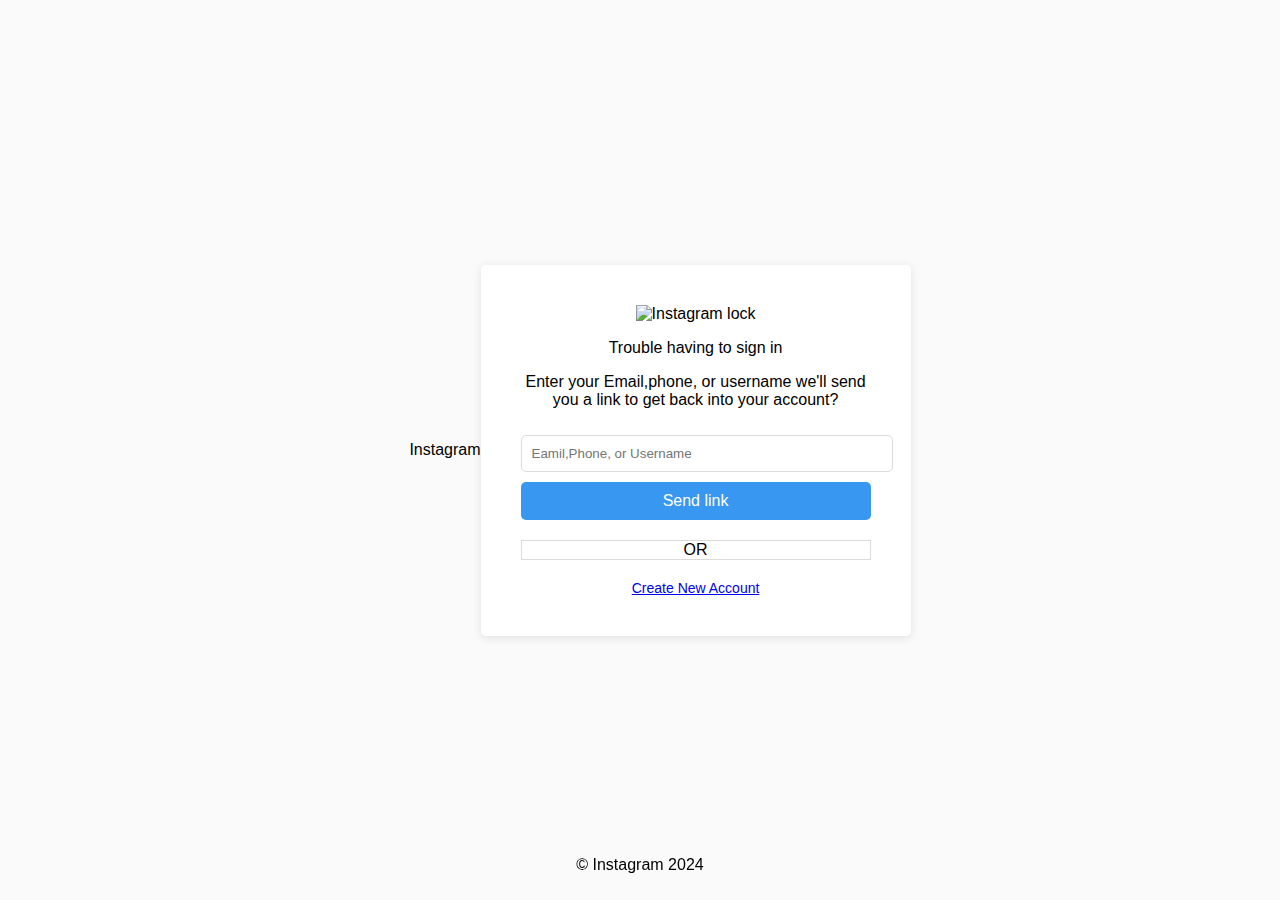
==== forgot-password.html @ 6f4e2baf "added forgot-password.html" ====
<!DOCTYPE html>
<html>
    <meta charset="UTF-8">
    <meta name="viewport" content="width=device-width initial-scale='1.0'">
    <meta name="desc" content="Password reset to Instagram">
    <title>Forgot password</title>
    <link rel="stylesheet" href="styles.css">
    <header>
        <nav>
            <ul>
                <p class="po4">
                    Instagram
                </p>
            </ul>
        </nav>
    </header>
</html>
<body>
    <form class="login-container">
        <img src="https://cdn0.iconfinder.com/data/icons/instagram-ui-1/24/Instagram-UI_privacy-512.png" alt="Instagram lock" width="100px" height="auto">
        <p class="po3">Trouble having to sign in</p>
        <p class="po5">Enter your Email,phone, or username
            we'll send you a link to get back into your account?
        </p>
        <input type="text" class="input-field" placeholder="Eamil,Phone, or Username">
        <button type="submit" class="login-button">Send link</button>
        <div class="divider">OR</div>
            <div class="signup-link"><a href="sign_up.html">Create New Account</a></div>
    </form>
</body>
<footer class="Endui">
    <p>&copy; Instagram 2024</p>
</footer>
</html>
---- styles.css ----
body {
            font-family: Arial, sans-serif;
            background-image: url(https://media.istockphoto.com/id/1403057774/vector/gradient-background-orange-pink-and-purple-colors-rainbow-colors-magenta-yellow-and-red.jpg?s=612x612&w=0&k=20&c=vjBJxXPU7QXTUgGcMYVq-4xp7W7ns4wkjf42pDVK2K0=);
            background-color: #fafafa;
            background-position: fixed;
            background-size: cover;
            background-repeat: no-repeat;
            background-attachment: fixed;
            display: flex;
            justify-content: center;
            align-items: center;
            height: 100vh;
            margin: 0;
        }
        .login-container {
            background-color: white;
            border-radius: 5px;
            box-shadow: 0 2px 10px rgba(0, 0, 0, 0.1);
            padding: 40px;
            width: 350px;
            text-align: center;
        }
        .login-container h1 {
            font-size: 24px;
            margin-bottom: 20px;
        }
        .input-field {
            width: 100%;
            padding: 10px;
            margin: 10px 0;
            border: 1px solid #dbdbdb;
            border-radius: 5px;
        }
        .login-button {
            background-color: #3897f0;
            color: white;
            border: none;
            padding: 10px;
            border-radius: 5px;
            cursor: pointer;
            width: 100%;
            font-size: 16px;
        }
        .login-button:hover {
            background-color: #2a8bdc;
        }
        .forgot-password {
            margin-top: 10px;
            font-size: 14px;
            color: #00376b;
        }
        .divider {
            margin: 20px 0;
            border: 1px solid #dbdbdb;
        }
        .signup-link {
            font-size: 14px;
            color: #00376b;
        }
        .hui {
            text-align: center; 
            padding: 10px; 
            background-color: #f1f1f1; 
            right: 0;
            left: 0;
            top: 0;
            position: fixed;
            z-index: 1000;
            opacity: 0;
            transition: opacity 0.5s ease;
        }
        .hui.show {
            opacity: 1;
        }
        .Endui {
            text-align: center;
            left: 0;
            right: 0;
            position: fixed;
            bottom: 0;
            padding: 10px;

        }
        @import url('https://fonts.googleapis.com/css2?family=Spicy+Rice&display=swap');
        .ht1 {
            text-align: center;
            position: fixed;
            top: 0;
            left: 0;
            right: 0;
            font-style: bold;
            font-family: "Spicy Rice", serif;
        }
        .yut1 {
            background-color: rgb(36, 35, 35);
            border-radius: 5px;
            box-shadow: 0 2px 10px rgba(0, 0, 0, 0.1);
            padding: 50px;
            width: 350px;
            text-align: center;
        }
        .yut1 h1{
            font-size: 45px;
            margin-bottom: 10px;
        }
        .ft1 {
            color: #a2a8ac;
            font-family: "Spicy Rice",serif;
            font-size: 20px;
        }
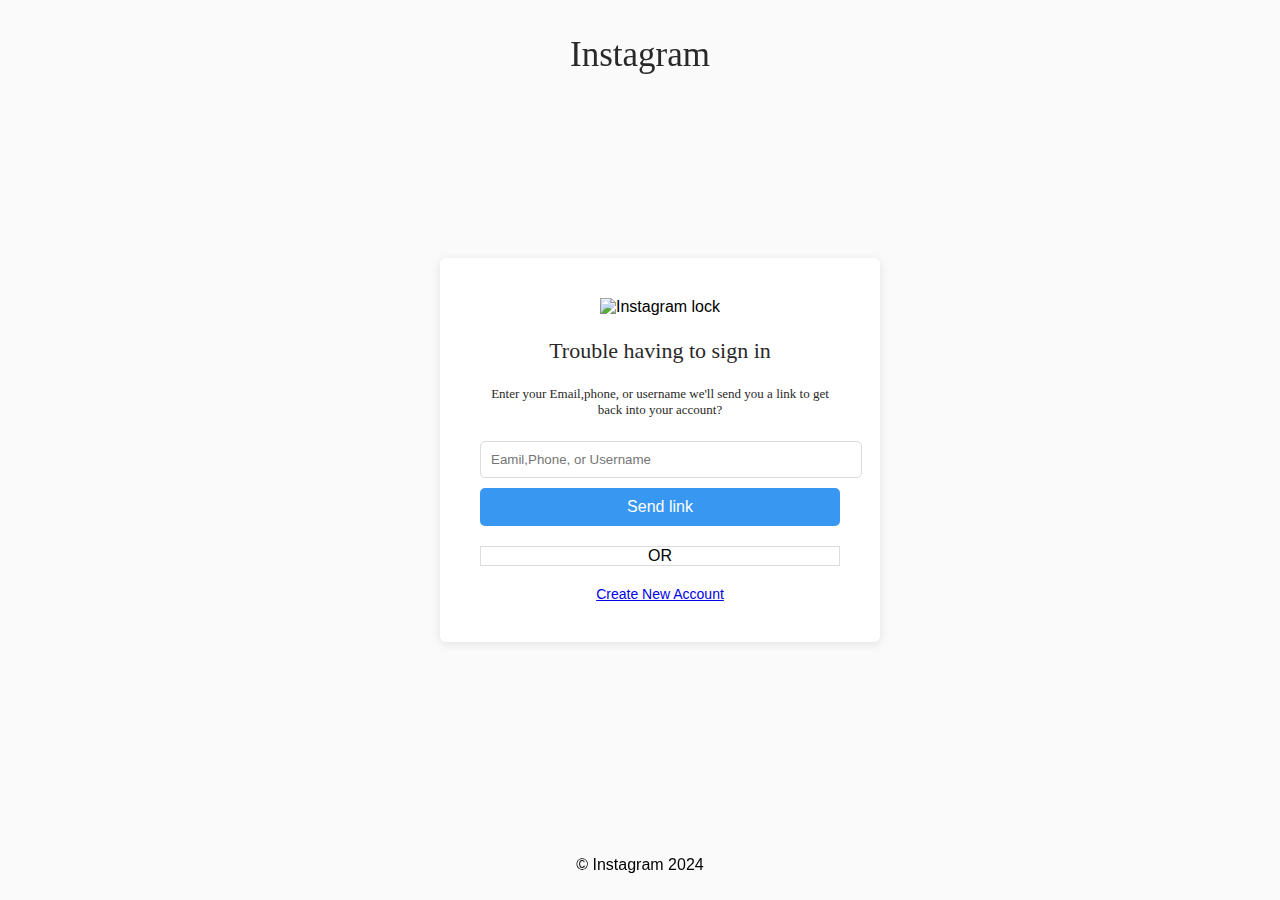
==== commit f48d01e4: "Update forgot-password.html" ====
--- a/forgot-password.html
+++ b/forgot-password.html
@@ -22,7 +22,7 @@
         <p class="po5">Enter your Email,phone, or username
             we'll send you a link to get back into your account?
         </p>
-        <input type="text" class="input-field" placeholder="Eamil,Phone, or Username">
+        <input type="text" class="input-field" placeholder="Eamil,Phone, or Username" required>
         <button type="submit" class="login-button">Send link</button>
         <div class="divider">OR</div>
             <div class="signup-link"><a href="sign_up.html">Create New Account</a></div>
@@ -31,4 +31,4 @@
 <footer class="Endui">
     <p>&copy; Instagram 2024</p>
 </footer>
-</html>+</html>
--- a/styles.css
+++ b/styles.css
@@ -14,10 +14,10 @@
         }
         .login-container {
             background-color: white;
-            border-radius: 5px;
+            border-radius: 6px;
             box-shadow: 0 2px 10px rgba(0, 0, 0, 0.1);
             padding: 40px;
-            width: 350px;
+            width: 360px;
             text-align: center;
         }
         .login-container h1 {
@@ -57,21 +57,6 @@
             font-size: 14px;
             color: #00376b;
         }
-        .hui {
-            text-align: center; 
-            padding: 10px; 
-            background-color: #f1f1f1; 
-            right: 0;
-            left: 0;
-            top: 0;
-            position: fixed;
-            z-index: 1000;
-            opacity: 0;
-            transition: opacity 0.5s ease;
-        }
-        .hui.show {
-            opacity: 1;
-        }
         .Endui {
             text-align: center;
             left: 0;
@@ -90,6 +75,7 @@
             right: 0;
             font-style: bold;
             font-family: "Spicy Rice", serif;
+            color: #fafafa;
         }
         .yut1 {
             background-color: rgb(36, 35, 35);
@@ -108,3 +94,30 @@
             font-family: "Spicy Rice",serif;
             font-size: 20px;
         }
+        .po2 {
+            color: #2a2828;
+            font-family: "Spicy Rice",serif;
+            font-size: 32px;
+        }
+        .po3 {
+            color: #2a2828;
+            font-family: "Spicy Rice",serif;
+            font-size: 22px;
+            text-align: center;
+        }
+        .po4 {
+            color: #2a2828;
+            font-family: "Spicy Rice",serif;
+            font-size: 35px;
+            text-align: center;
+            position: fixed;
+            top: 0;
+            left: 0;
+            right: 0;
+        }
+        .po5 {
+            color: #2a2828;
+            font-family: "Spicy Rice",serif;
+            font-size: 13px;
+            text-align: center;
+        }
